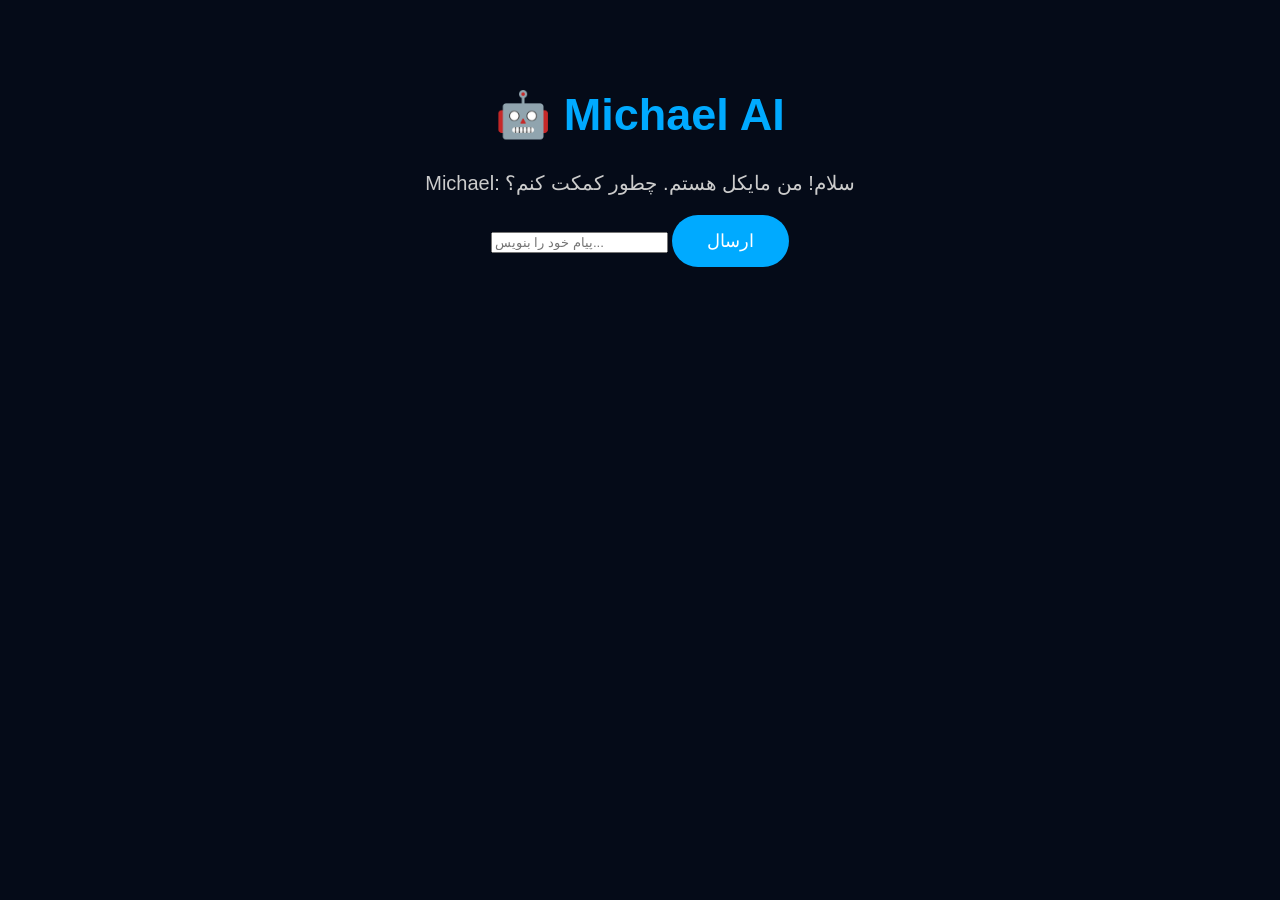
==== index.html @ a3918a4d "Update index.html" ====
<!DOCTYPE html>
<html>
<head>
  <title>Michael AI</title>
  <link rel="stylesheet" href="style.css">
</head>

<body>

<div class="app">

<h1>🤖 Michael AI</h1>

<div class="chat-box">
  <p>Michael: سلام! من مایکل هستم. چطور کمکت کنم؟</p>
</div>

<input id="message" placeholder="پیام خود را بنویس...">

<button onclick="sendMessage()">
ارسال
</button>

</div>

<script src="script.js"></script>

</body>
</html>
---- style.css ----
body {
  background: #050b18;
  color: white;
  font-family: Arial, sans-serif;
  text-align: center;
  padding-top: 50px;
}

h1 {
  color: #00aaff;
  font-size: 45px;
}

p {
  font-size: 20px;
  color: #cccccc;
}

button {
  background: #00aaff;
  color: white;
  border: none;
  padding: 15px 35px;
  border-radius: 30px;
  font-size: 18px;
}
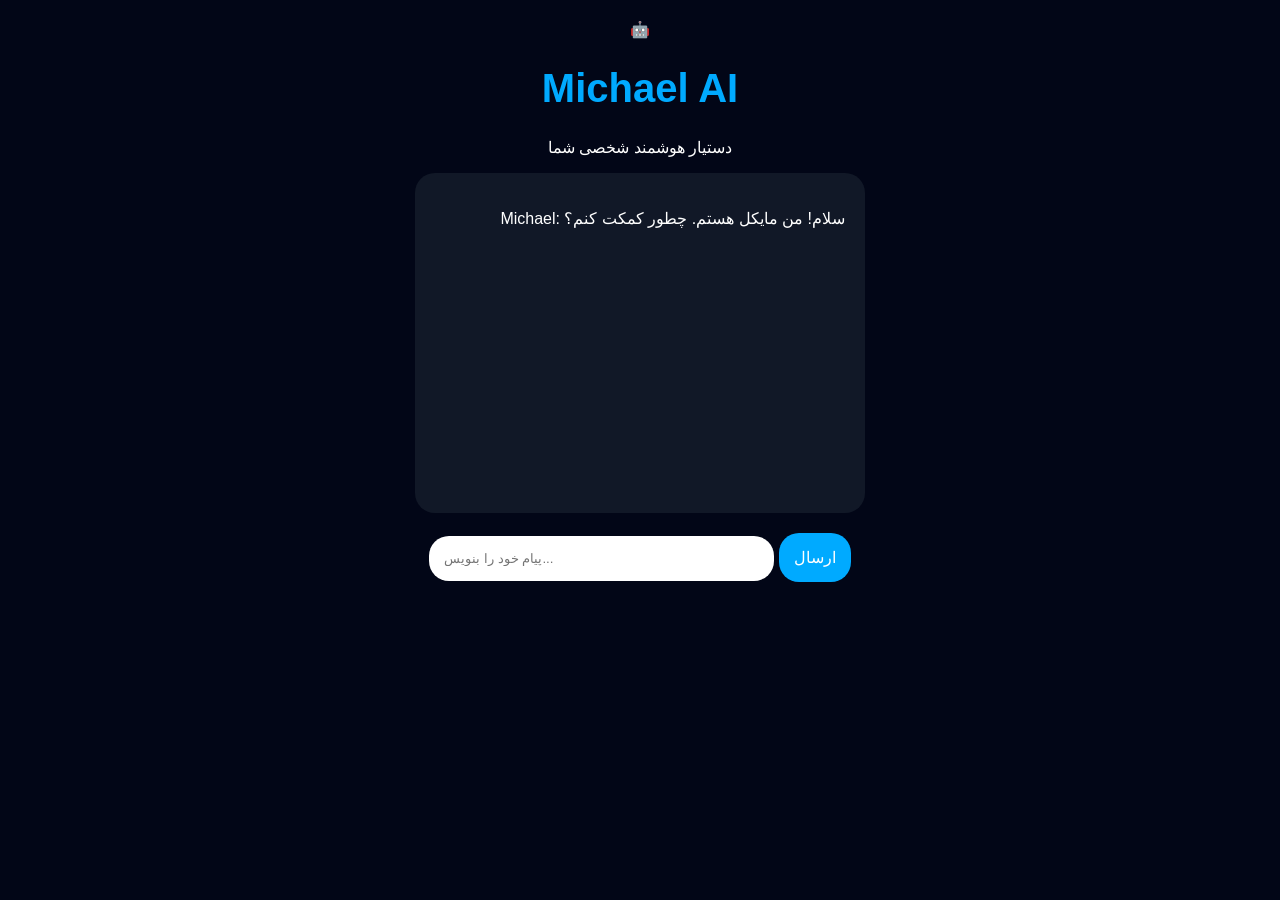
==== commit 6b01d24a: "Update index.html" ====
--- a/index.html
+++ b/index.html
@@ -9,7 +9,11 @@
 
 <div class="app">
 
-<h1>🤖 Michael AI</h1>
+<div class="profile">
+  <div class="avatar">🤖</div>
+  <h1>Michael AI</h1>
+  <p>دستیار هوشمند شخصی شما</p>
+</div>
 
 <div class="chat-box">
   <p>Michael: سلام! من مایکل هستم. چطور کمکت کنم؟</p>
--- a/style.css
+++ b/style.css
@@ -1,26 +1,44 @@
 body {
-  background: #050b18;
+  background: #020617;
   color: white;
   font-family: Arial, sans-serif;
+  margin: 0;
+  padding: 20px;
+}
+
+.app {
+  max-width: 450px;
+  margin: auto;
   text-align: center;
-  padding-top: 50px;
 }
 
 h1 {
   color: #00aaff;
-  font-size: 45px;
+  font-size: 40px;
 }
 
-p {
-  font-size: 20px;
-  color: #cccccc;
+.chat-box {
+  background: #111827;
+  border-radius: 20px;
+  padding: 20px;
+  height: 300px;
+  overflow-y: auto;
+  text-align: right;
+  margin-bottom: 20px;
+}
+
+input {
+  width: 70%;
+  padding: 15px;
+  border-radius: 20px;
+  border: none;
 }
 
 button {
+  padding: 15px;
+  border-radius: 20px;
+  border: none;
   background: #00aaff;
   color: white;
-  border: none;
-  padding: 15px 35px;
-  border-radius: 30px;
-  font-size: 18px;
+  font-size: 16px;
 }
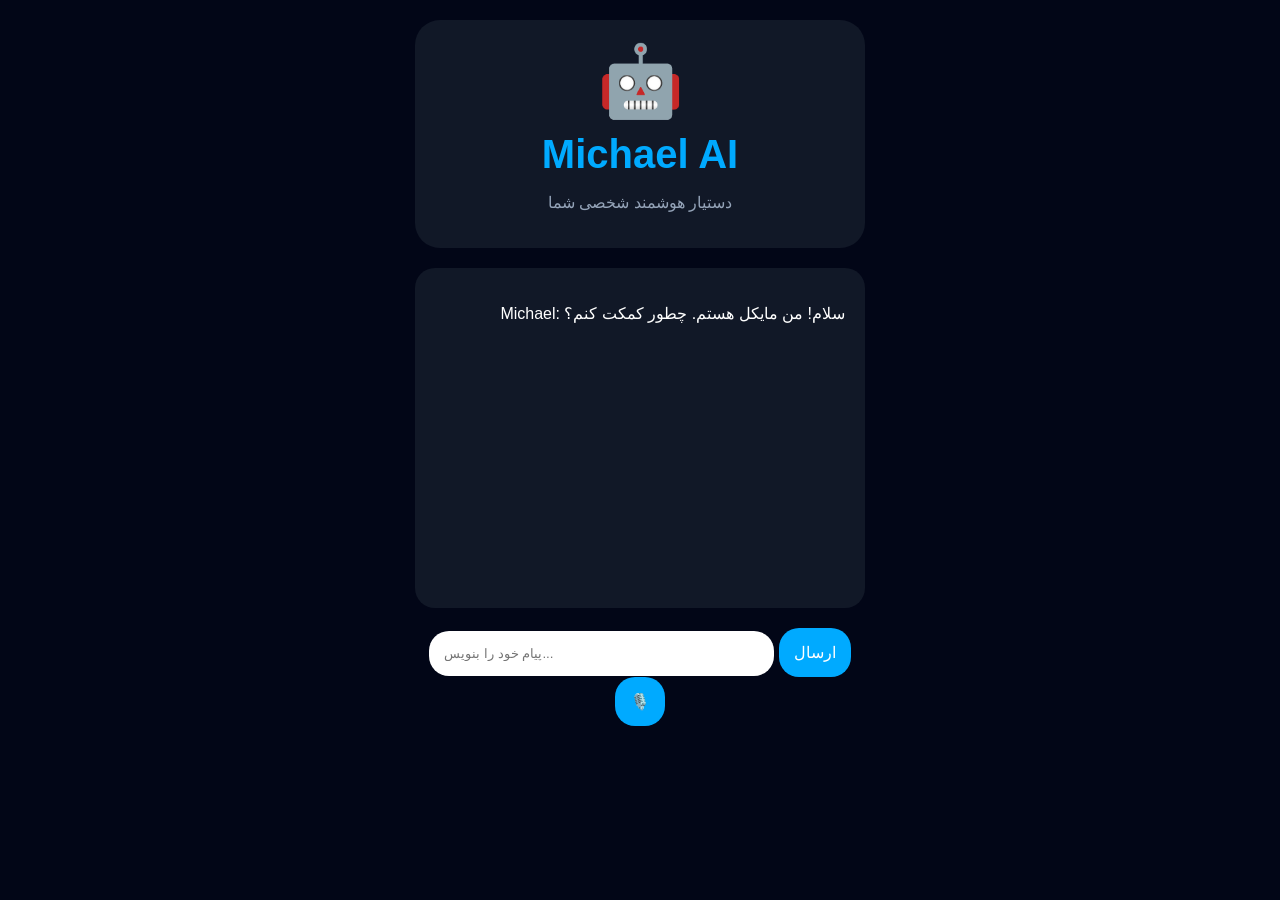
==== commit cef1cdb4: "Update index.html" ====
--- a/index.html
+++ b/index.html
@@ -24,6 +24,9 @@
 <button onclick="sendMessage()">
 ارسال
 </button>
+<button onclick="startVoice()">
+🎙️
+</button>
 
 </div>
 
--- a/style.css
+++ b/style.css
@@ -41,4 +41,40 @@
   background: #00aaff;
   color: white;
   font-size: 16px;
-}+}
+.profile {
+  background: #111827;
+  border-radius: 25px;
+  padding: 20px;
+  margin-bottom: 20px;
+}
+
+.avatar {
+  font-size: 70px;
+  margin-bottom: 10px;
+}
+
+.profile h1 {
+  margin: 5px;
+}
+
+.profile p {
+  color: #94a3b8;
+}
+.user-message {
+  background: #00aaff;
+  color: white;
+  padding: 12px;
+  border-radius: 20px;
+  margin: 10px;
+  text-align: right;
+}
+
+.michael-message {
+  background: #1f2937;
+  color: white;
+  padding: 12px;
+  border-radius: 20px;
+  margin: 10px;
+  text-align: left;
+}  
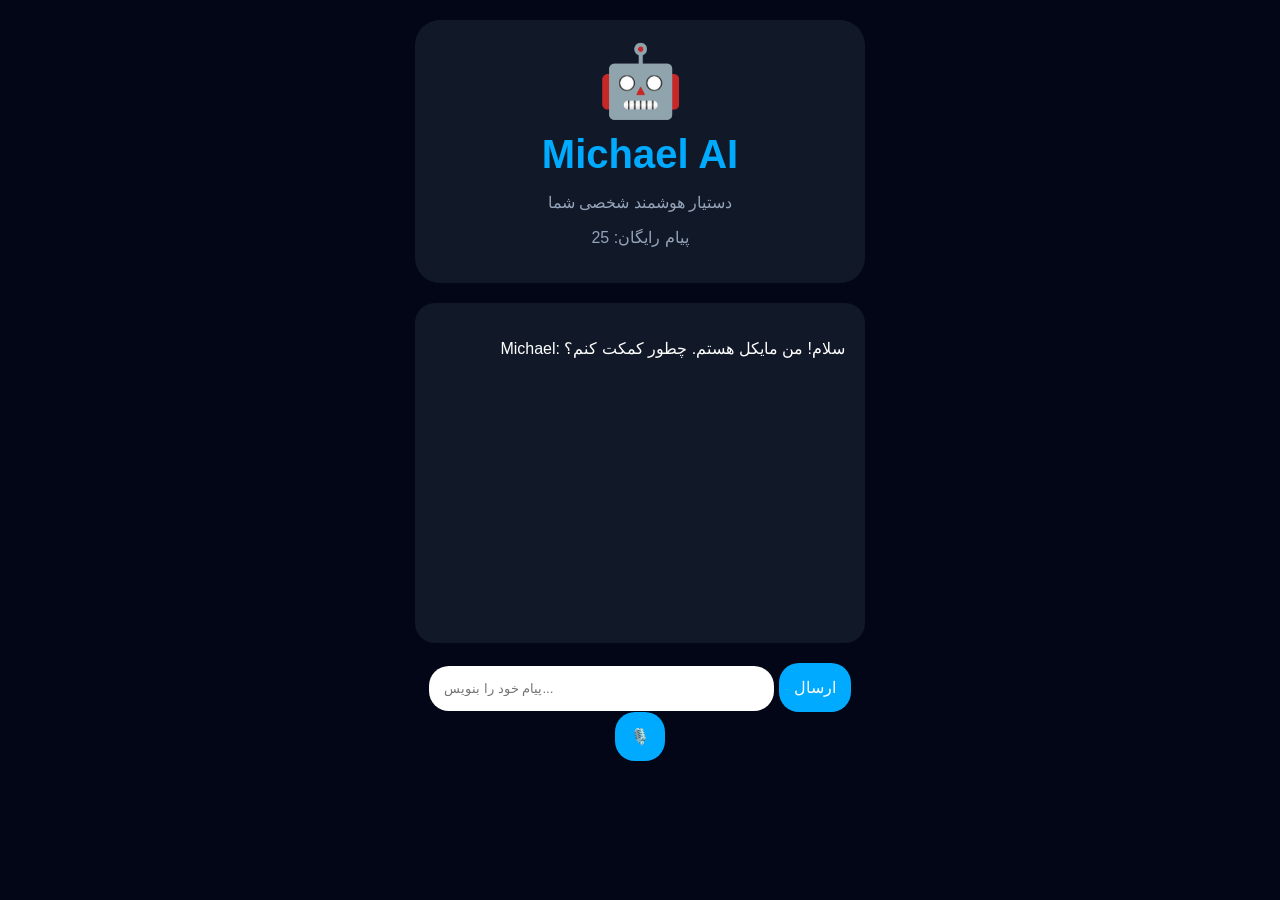
==== commit 446cb89e: "Update index.html" ====
--- a/index.html
+++ b/index.html
@@ -13,6 +13,7 @@
   <div class="avatar">🤖</div>
   <h1>Michael AI</h1>
   <p>دستیار هوشمند شخصی شما</p>
+<p id="counter">پیام رایگان: 25</p>
 </div>
 
 <div class="chat-box">
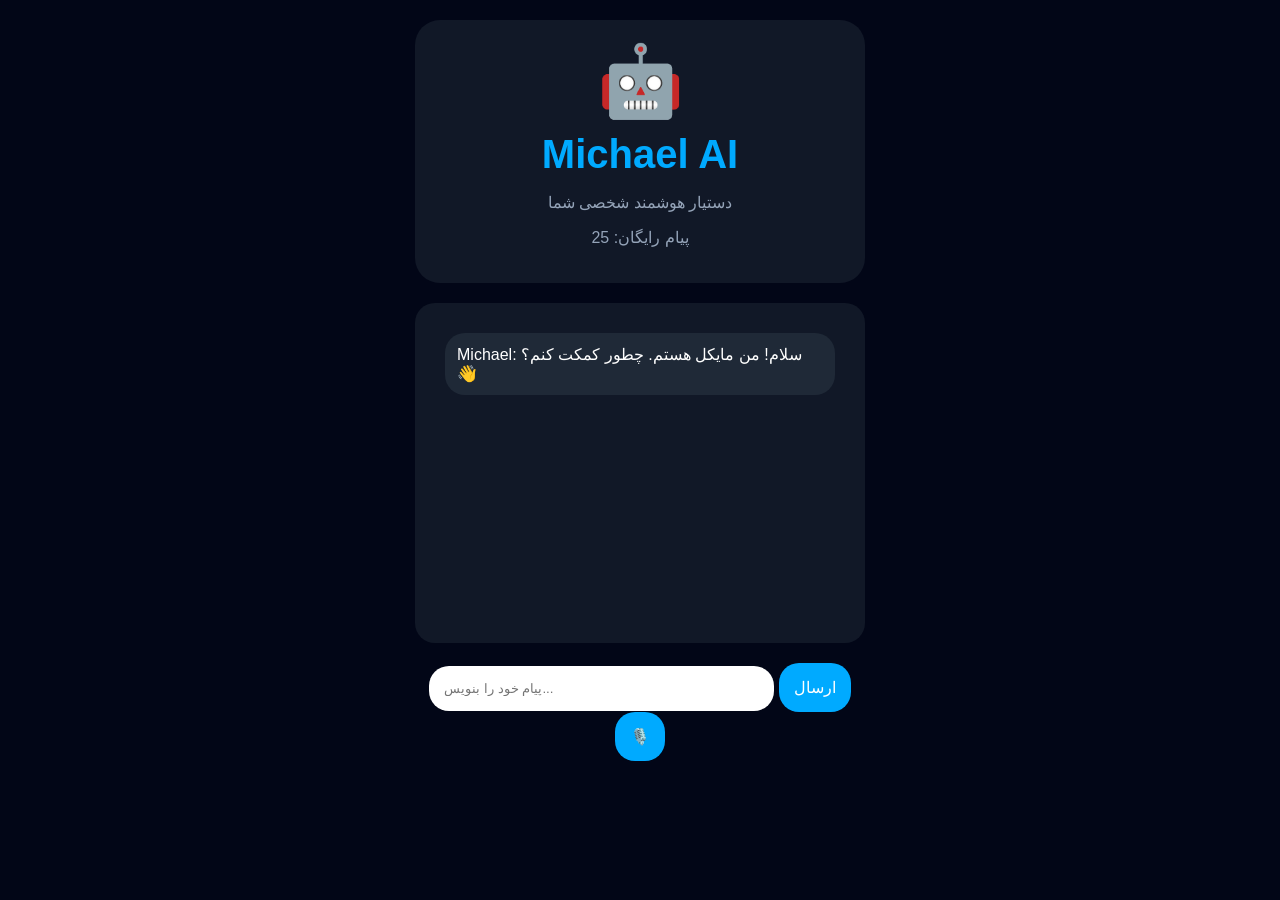
==== commit 487d7180: "Update index.html" ====
--- a/index.html
+++ b/index.html
@@ -1,7 +1,17 @@
 <!DOCTYPE html>
-<html>
+<html lang="fa">
 <head>
+  <meta charset="UTF-8">
+  <meta name="viewport" content="width=device-width, initial-scale=1.0">
+
   <title>Michael AI</title>
+
+  <meta name="theme-color" content="#00aaff">
+  <meta name="description" content="Michael AI - دستیار هوشمند شخصی">
+
+  <link rel="manifest" href="manifest.json">
+  <link rel="icon" href="icon.svg">
+
   <link rel="stylesheet" href="style.css">
 </head>
 
@@ -9,27 +19,45 @@
 
 <div class="app">
 
-<div class="profile">
-  <div class="avatar">🤖</div>
-  <h1>Michael AI</h1>
-  <p>دستیار هوشمند شخصی شما</p>
-<p id="counter">پیام رایگان: 25</p>
+  <div class="profile">
+    <div class="avatar">🤖</div>
+
+    <h1>Michael AI</h1>
+
+    <p>دستیار هوشمند شخصی شما</p>
+
+    <p id="counter">
+      پیام رایگان: 25
+    </p>
+  </div>
+
+  <div class="chat-box">
+    <div class="michael-message">
+      Michael: سلام! من مایکل هستم. چطور کمکت کنم؟ 👋
+    </div>
+  </div>
+
+  <input
+    id="message"
+    type="text"
+    placeholder="پیام خود را بنویس..."
+  >
+
+  <button onclick="sendMessage()">
+    ارسال
+  </button>
+
+  <button onclick="startVoice()">
+    🎙️
+  </button>
+
 </div>
 
-<div class="chat-box">
-  <p>Michael: سلام! من مایکل هستم. چطور کمکت کنم؟</p>
-</div>
-
-<input id="message" placeholder="پیام خود را بنویس...">
-
-<button onclick="sendMessage()">
-ارسال
-</button>
-<button onclick="startVoice()">
-🎙️
-</button>
-
-</div>
+<script>
+if ("serviceWorker" in navigator) {
+  navigator.serviceWorker.register("service-worker.js");
+}
+</script>
 
 <script src="script.js"></script>
 
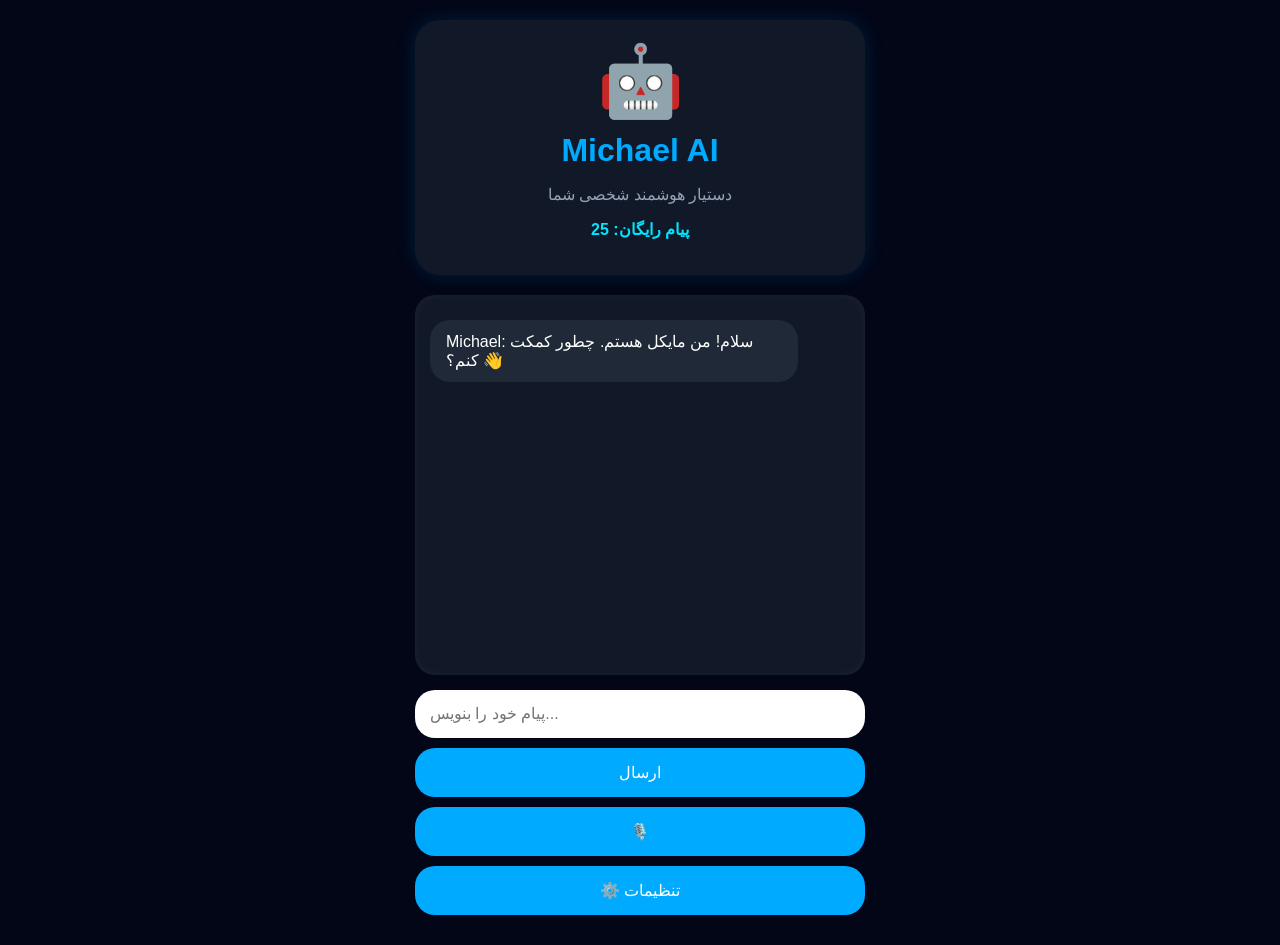
==== commit 10514f61: "Update index.html" ====
--- a/index.html
+++ b/index.html
@@ -51,11 +51,19 @@
     🎙️
   </button>
 
+  <button onclick="openSettings()">
+    ⚙️ تنظیمات
+  </button>
+
 </div>
 
 <script>
 if ("serviceWorker" in navigator) {
   navigator.serviceWorker.register("service-worker.js");
+}
+
+function openSettings() {
+  window.location.href = "settings.html";
 }
 </script>
 
--- a/style.css
+++ b/style.css
@@ -1,52 +1,23 @@
 body {
+  margin: 0;
+  padding: 20px;
   background: #020617;
   color: white;
   font-family: Arial, sans-serif;
-  margin: 0;
-  padding: 20px;
 }
 
 .app {
   max-width: 450px;
   margin: auto;
-  text-align: center;
 }
 
-h1 {
-  color: #00aaff;
-  font-size: 40px;
-}
-
-.chat-box {
-  background: #111827;
-  border-radius: 20px;
-  padding: 20px;
-  height: 300px;
-  overflow-y: auto;
-  text-align: right;
-  margin-bottom: 20px;
-}
-
-input {
-  width: 70%;
-  padding: 15px;
-  border-radius: 20px;
-  border: none;
-}
-
-button {
-  padding: 15px;
-  border-radius: 20px;
-  border: none;
-  background: #00aaff;
-  color: white;
-  font-size: 16px;
-}
 .profile {
   background: #111827;
   border-radius: 25px;
   padding: 20px;
   margin-bottom: 20px;
+  text-align: center;
+  box-shadow: 0 0 20px rgba(0,170,255,0.15);
 }
 
 .avatar {
@@ -55,26 +26,77 @@
 }
 
 .profile h1 {
-  margin: 5px;
+  color: #00aaff;
+  margin: 10px 0;
 }
 
 .profile p {
   color: #94a3b8;
 }
+
+#counter {
+  color: #00e5ff;
+  font-weight: bold;
+}
+
+.chat-box {
+  background: #111827;
+  border-radius: 20px;
+  padding: 15px;
+  height: 350px;
+  overflow-y: auto;
+  margin-bottom: 15px;
+  box-shadow: inset 0 0 10px rgba(255,255,255,0.05);
+}
+
+.user-message,
+.michael-message {
+  padding: 12px 16px;
+  border-radius: 20px;
+  margin: 10px 0;
+  max-width: 80%;
+  word-wrap: break-word;
+}
+
 .user-message {
   background: #00aaff;
-  color: white;
-  padding: 12px;
-  border-radius: 20px;
-  margin: 10px;
+  margin-left: auto;
   text-align: right;
 }
 
 .michael-message {
   background: #1f2937;
+  margin-right: auto;
+  text-align: left;
+}
+
+input {
+  width: calc(100% - 30px);
+  padding: 15px;
+  border: none;
+  border-radius: 20px;
+  outline: none;
+  margin-bottom: 10px;
+  font-size: 16px;
+}
+
+button {
+  width: 100%;
+  padding: 15px;
+  border: none;
+  border-radius: 20px;
+  background: #00aaff;
   color: white;
-  padding: 12px;
-  border-radius: 20px;
-  margin: 10px;
-  text-align: left;
-}  +  font-size: 16px;
+  cursor: pointer;
+  margin-bottom: 10px;
+  transition: 0.2s;
+}
+
+button:hover {
+  opacity: 0.9;
+}
+
+button:active {
+  transform: scale(0.98);
+}
